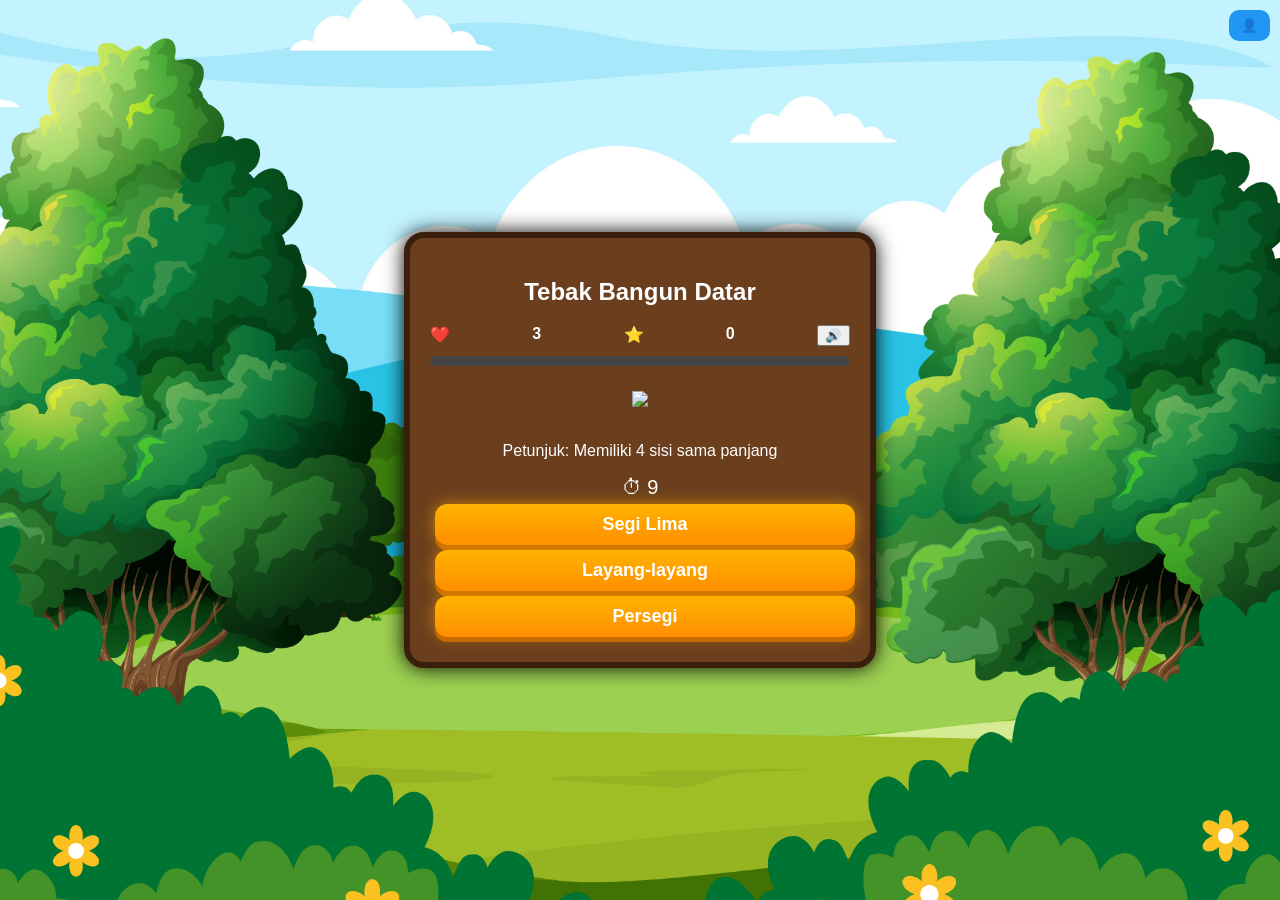
==== game.html @ fa1124dd "Main" ====
<!DOCTYPE html>
<html lang="id">
<head>
<meta charset="UTF-8">
<meta name="viewport" content="width=device-width,initial-scale=1.0">
<title>Game</title>

<link rel="stylesheet" href="style.css">

</head>

<body>

<div class="panel">

<button class="profileBtn" onclick="openProfile()">👤</button>

<h2>Tebak Bangun Datar</h2>

<div class="status">
❤️ <span id="lives">3</span>
⭐ <span id="score">0</span>
<button class="soundBtn" onclick="toggleSound()">🔊</button>
</div>

<div class="progress">
<div id="progressBar"></div>
</div>

<img id="shapeImg">

<p id="fact"></p>

<div class="timerBox">
⏱ <span id="timer">10</span>
</div>

<div id="answers"></div>

</div>

<!-- POPUP GAME -->
<div id="popup" class="popup">
<h2>🎉 Selesai!</h2>
<p id="finalScore"></p>
<p>✅ Benar: <span id="correctCount"></span></p>
<p>❌ Salah: <span id="wrongCount"></span></p>
<p>🏆 Highscore: <span id="bestScore"></span></p>

<button class="btn" onclick="restart()">Ulangi</button>
<button class="btn" onclick="home()">Home</button>
</div>

<!-- POPUP PROFIL -->
<div id="profilePopup" class="profilePopup">
<div class="profileBox">

<span class="closeBtn" onclick="closeProfile()">✖</span>

<h2>👥 Profil Tim</h2>

<div class="profileContent">

<div class="profileCard">
<h3>🧑‍🏫 Pemateri</h3>
<p><b>Sofiatunnisa</b></p>
<p>📍 Hulu Sungai Tengah, 07 April 2005</p>
<p>🎓 Teknologi Pendidikan – ULM</p>
<p class="desc">Mahasiswa yang berfokus pada pembelajaran inovatif.</p>
<p class="role">📘 Penyusun Modul</p>
<p>📧 sofia.tnnsa@gmail.com</p>
<p>📱 @sofia.tnnsa_</p>
</div>

<div class="profileCard">
<h3>👨‍💻 Pengembang</h3>
<p><b>M. Dimas Saputra</b></p>
<p>📍 Banjarmasin, 23 Maret 2005</p>
<p>🎓 Teknologi Pendidikan – ULM</p>
<p class="desc">Mengembangkan media pembelajaran interaktif.</p>
<p class="role">💻 Developer</p>
<p>📧 Dimasespigas23@gmail.com</p>
<p>📱 @Ch1.y_</p>
</div>

</div>
</div>
</div>

<!-- AUDIO -->
<audio id="bgm" src="sound/Pixel-Peeker-Polka-faster(chosic.com).mp3" loop></audio>
<audio id="correct" src="sound/mixkit-correct-answer-tone-2870.wav"></audio>
<audio id="wrong" src="sound/mixkit-wrong-answer-fail-notification-946.wav"></audio>

<script src="script.js"></script>

</body>
</html>
---- style.css ----
/* ================= BODY ================= */
body{
margin:0;
font-family:Arial;
background:url("background .png") center/cover no-repeat fixed;
height:100vh;
display:flex;
justify-content:center;
align-items:center;
}

/* ================= PANEL ================= */
.panel{
background:#6b3f1d;
border:6px solid #3a1f0c;
border-radius:20px;
padding:20px;
text-align:center;
color:white;
width:90%;
max-width:420px;
box-shadow:0 0 20px black;
}

/* ================= IMAGE ================= */
img{
width:140px;
margin:15px;
}

/* ================= STATUS ================= */
.status{
display:flex;
justify-content:space-between;
margin-bottom:10px;
font-weight:bold;
}

/* ================= PROGRESS ================= */
.progress{
background:#333;
height:10px;
border-radius:10px;
overflow:hidden;
margin:10px 0;
}

#progressBar{
background:lime;
height:100%;
width:0%;
transition:.3s;
}

/* ================= BUTTON GAME STYLE ================= */
.btn{
display:block;
width:100%;
margin:12px 0;
padding:12px;
font-size:18px;
border:none;
border-radius:12px;
background:linear-gradient(#ffb300,#ff8f00);
color:white;
font-weight:bold;
cursor:pointer;

box-shadow:
0 5px #c76b00,
0 0 15px rgba(255,170,0,0.6);

transition:.15s;
}

.btn:hover{
transform:scale(1.05);
}

.btn:active{
transform:translateY(4px);
box-shadow:0 2px #c76b00;
}

/* ================= POPUP GAME STYLE ================= */

.popup{
position:fixed;
top:50%;
left:50%;
transform:translate(-50%,-50%) scale(0.5);
opacity:0;
background:linear-gradient(180deg,#7a4a22,#4b2a12);
padding:30px 25px;
border-radius:22px;
text-align:center;
color:white;
z-index:10;
transition:.4s;

/* border */
border:5px solid #2b1407;

/* shadow cinematic */
box-shadow:
0 25px 60px rgba(0,0,0,0.9),
0 0 35px rgba(255,180,0,0.4),
inset 0 0 15px rgba(255,255,255,0.1);

overflow:hidden;
}

/* background gelap */
.popup::before{
content:"";
position:fixed;
top:0;
left:0;
width:100vw;
height:100vh;
background:rgba(0,0,0,0.7);
z-index:-1;
}

/* shine effect */
.popup::after{
content:"";
position:absolute;
top:-50%;
left:-60%;
width:60%;
height:200%;
background:linear-gradient(
120deg,
transparent,
rgba(255,255,255,0.25),
transparent
);
transform:rotate(25deg);
animation:shineMove 3s infinite;
}

@keyframes shineMove{
0%{left:-60%;}
100%{left:140%;}
}

/* popup muncul */
.popup.show{
opacity:1;
transform:translate(-50%,-50%) scale(1);
animation:popupBounce .6s ease;
}

@keyframes popupBounce{
0%{transform:translate(-50%,-50%) scale(.4);}
60%{transform:translate(-50%,-50%) scale(1.08);}
100%{transform:translate(-50%,-50%) scale(1);}
}

/* ================= WIN FLASH ================= */
.winFlash{
animation:winFlash .6s;
}

@keyframes winFlash{
0%{background:rgba(255,255,255,0);}
50%{background:rgba(255,255,255,0.25);}
100%{background:rgba(255,255,255,0);}
}

/* ================= SHAKE EFFECT ================= */
@keyframes screenShake{
20%{transform:translate(-8px,5px);}
40%{transform:translate(8px,-5px);}
60%{transform:translate(-6px,4px);}
80%{transform:translate(6px,-4px);}
}

.shakeScreen{
animation:screenShake .35s;
}

body{
margin:0;
font-family:Arial;
background:url("background .png") no-repeat center/cover;
}

/* PANEL */
.panel{
text-align:center;
padding:20px;
color:white;
}

/* STATUS */
.status{
display:flex;
justify-content:space-between;
}

/* PROGRESS */
.progress{
height:10px;
background:#444;
margin:10px 0;
}
#progressBar{
height:10px;
background:lime;
width:0%;
}

/* BUTTON */
.btn{
padding:10px;
margin:5px;
cursor:pointer;
}

/* TIMER */
.timerBox{
font-size:20px;
}

/* SHAKE */
.shakeScreen{
animation:shake .3s;
}
@keyframes shake{
0%{transform:translateX(0);}
25%{transform:translateX(-5px);}
50%{transform:translateX(5px);}
75%{transform:translateX(-5px);}
100%{transform:translateX(0);}
}

/* POPUP GAME */
.popup{
display:none;
position:fixed;
top:50%;
left:50%;
transform:translate(-50%,-50%);
background:white;
padding:20px;
border-radius:10px;
text-align:center;
}
.popup.show{
display:block;
}

/* ===== PROFIL PREMIUM ===== */
.profileBtn{
position:absolute;
top:10px;
right:10px;
background:#2196f3;
color:white;
border:none;
padding:8px 12px;
border-radius:10px;
cursor:pointer;
}

.profilePopup{
position:fixed;
top:0;
left:0;
width:100%;
height:100%;
background:rgba(0,0,0,0.7);
display:none;
justify-content:center;
align-items:center;
}

.profileBox{
background:rgba(255,255,255,0.1);
backdrop-filter:blur(15px);
padding:20px;
border-radius:15px;
color:white;
width:90%;
max-width:700px;
}

.profileContent{
display:flex;
gap:10px;
flex-wrap:wrap;
}

.profileCard{
flex:1;
background:rgba(255,255,255,0.1);
padding:10px;
border-radius:10px;
}

.closeBtn{
position:absolute;
top:10px;
right:20px;
cursor:pointer;
}
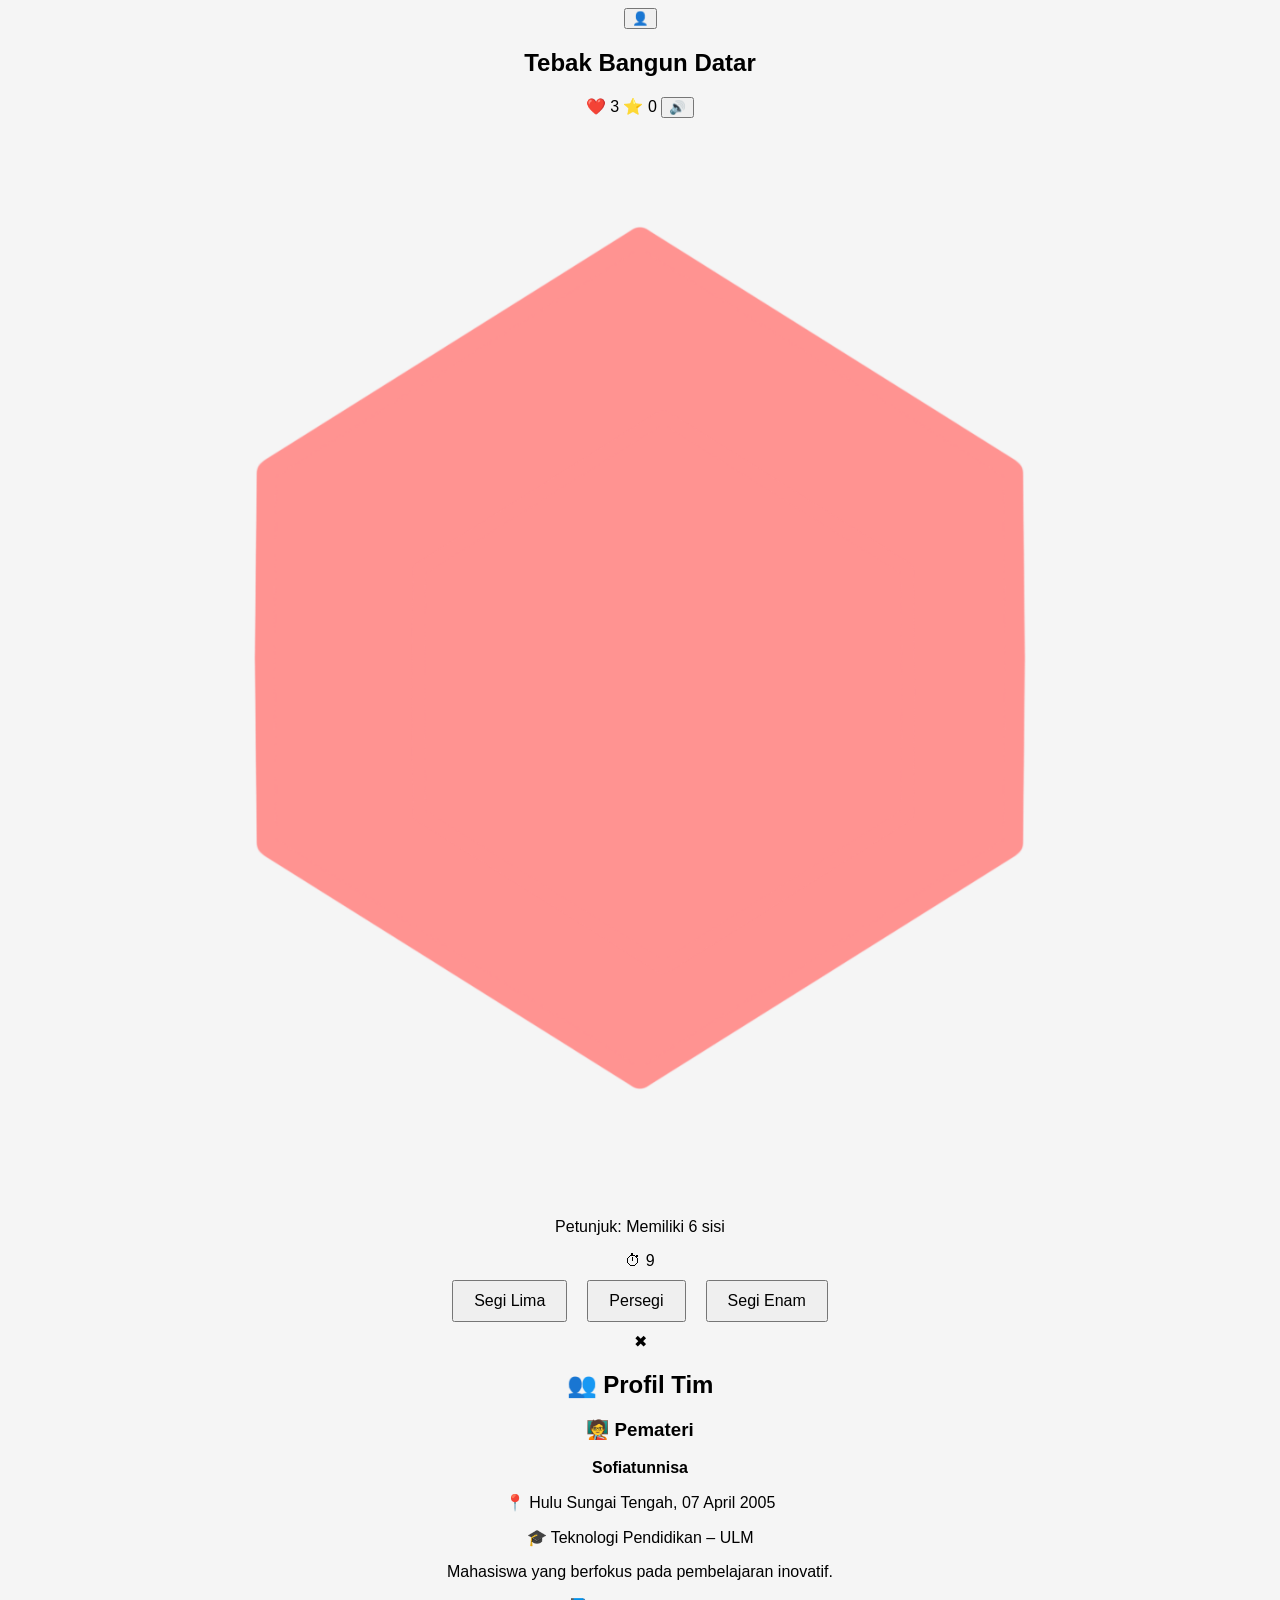
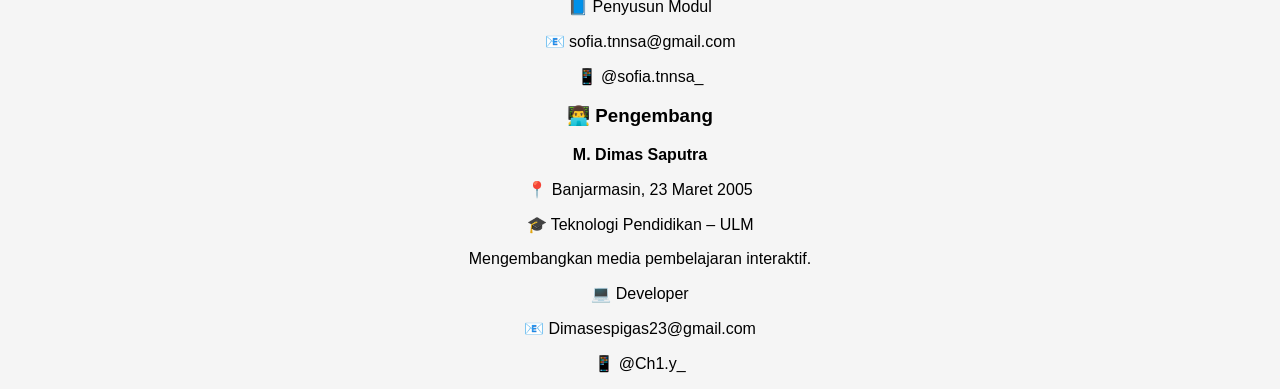
==== commit 9bb9baa5: "Update game.html" ====
--- a/game.html
+++ b/game.html
@@ -95,4 +95,4 @@
 <script src="script.js"></script>
 
 </body>
-</html>+</html>
--- a/style.css
+++ b/style.css
@@ -1,308 +1,39 @@
-/* ================= BODY ================= */
 body{
-margin:0;
-font-family:Arial;
-background:url("background .png") center/cover no-repeat fixed;
-height:100vh;
-display:flex;
-justify-content:center;
-align-items:center;
+  font-family: Arial;
+  text-align: center;
+  background: #f5f5f5;
 }
 
-/* ================= PANEL ================= */
-.panel{
-background:#6b3f1d;
-border:6px solid #3a1f0c;
-border-radius:20px;
-padding:20px;
-text-align:center;
-color:white;
-width:90%;
-max-width:420px;
-box-shadow:0 0 20px black;
+#answers button{
+  margin:10px;
+  padding:10px 20px;
+  font-size:16px;
+  cursor:pointer;
 }
 
-/* ================= IMAGE ================= */
-img{
-width:140px;
-margin:15px;
+.popup{
+  display:none;
+  position:fixed;
+  top:50%;
+  left:50%;
+  transform:translate(-50%,-50%);
+  background:white;
+  padding:20px;
+  border-radius:10px;
 }
 
-/* ================= STATUS ================= */
-.status{
-display:flex;
-justify-content:space-between;
-margin-bottom:10px;
-font-weight:bold;
-}
-
-/* ================= PROGRESS ================= */
-.progress{
-background:#333;
-height:10px;
-border-radius:10px;
-overflow:hidden;
-margin:10px 0;
-}
-
-#progressBar{
-background:lime;
-height:100%;
-width:0%;
-transition:.3s;
-}
-
-/* ================= BUTTON GAME STYLE ================= */
-.btn{
-display:block;
-width:100%;
-margin:12px 0;
-padding:12px;
-font-size:18px;
-border:none;
-border-radius:12px;
-background:linear-gradient(#ffb300,#ff8f00);
-color:white;
-font-weight:bold;
-cursor:pointer;
-
-box-shadow:
-0 5px #c76b00,
-0 0 15px rgba(255,170,0,0.6);
-
-transition:.15s;
-}
-
-.btn:hover{
-transform:scale(1.05);
-}
-
-.btn:active{
-transform:translateY(4px);
-box-shadow:0 2px #c76b00;
-}
-
-/* ================= POPUP GAME STYLE ================= */
-
-.popup{
-position:fixed;
-top:50%;
-left:50%;
-transform:translate(-50%,-50%) scale(0.5);
-opacity:0;
-background:linear-gradient(180deg,#7a4a22,#4b2a12);
-padding:30px 25px;
-border-radius:22px;
-text-align:center;
-color:white;
-z-index:10;
-transition:.4s;
-
-/* border */
-border:5px solid #2b1407;
-
-/* shadow cinematic */
-box-shadow:
-0 25px 60px rgba(0,0,0,0.9),
-0 0 35px rgba(255,180,0,0.4),
-inset 0 0 15px rgba(255,255,255,0.1);
-
-overflow:hidden;
-}
-
-/* background gelap */
-.popup::before{
-content:"";
-position:fixed;
-top:0;
-left:0;
-width:100vw;
-height:100vh;
-background:rgba(0,0,0,0.7);
-z-index:-1;
-}
-
-/* shine effect */
-.popup::after{
-content:"";
-position:absolute;
-top:-50%;
-left:-60%;
-width:60%;
-height:200%;
-background:linear-gradient(
-120deg,
-transparent,
-rgba(255,255,255,0.25),
-transparent
-);
-transform:rotate(25deg);
-animation:shineMove 3s infinite;
-}
-
-@keyframes shineMove{
-0%{left:-60%;}
-100%{left:140%;}
-}
-
-/* popup muncul */
 .popup.show{
-opacity:1;
-transform:translate(-50%,-50%) scale(1);
-animation:popupBounce .6s ease;
-}
-
-@keyframes popupBounce{
-0%{transform:translate(-50%,-50%) scale(.4);}
-60%{transform:translate(-50%,-50%) scale(1.08);}
-100%{transform:translate(-50%,-50%) scale(1);}
-}
-
-/* ================= WIN FLASH ================= */
-.winFlash{
-animation:winFlash .6s;
-}
-
-@keyframes winFlash{
-0%{background:rgba(255,255,255,0);}
-50%{background:rgba(255,255,255,0.25);}
-100%{background:rgba(255,255,255,0);}
-}
-
-/* ================= SHAKE EFFECT ================= */
-@keyframes screenShake{
-20%{transform:translate(-8px,5px);}
-40%{transform:translate(8px,-5px);}
-60%{transform:translate(-6px,4px);}
-80%{transform:translate(6px,-4px);}
+  display:block;
 }
 
 .shakeScreen{
-animation:screenShake .35s;
+  animation:shake 0.3s;
 }
 
-body{
-margin:0;
-font-family:Arial;
-background:url("background .png") no-repeat center/cover;
+@keyframes shake{
+  0%{transform:translate(0)}
+  25%{transform:translate(-5px)}
+  50%{transform:translate(5px)}
+  75%{transform:translate(-5px)}
+  100%{transform:translate(0)}
 }
-
-/* PANEL */
-.panel{
-text-align:center;
-padding:20px;
-color:white;
-}
-
-/* STATUS */
-.status{
-display:flex;
-justify-content:space-between;
-}
-
-/* PROGRESS */
-.progress{
-height:10px;
-background:#444;
-margin:10px 0;
-}
-#progressBar{
-height:10px;
-background:lime;
-width:0%;
-}
-
-/* BUTTON */
-.btn{
-padding:10px;
-margin:5px;
-cursor:pointer;
-}
-
-/* TIMER */
-.timerBox{
-font-size:20px;
-}
-
-/* SHAKE */
-.shakeScreen{
-animation:shake .3s;
-}
-@keyframes shake{
-0%{transform:translateX(0);}
-25%{transform:translateX(-5px);}
-50%{transform:translateX(5px);}
-75%{transform:translateX(-5px);}
-100%{transform:translateX(0);}
-}
-
-/* POPUP GAME */
-.popup{
-display:none;
-position:fixed;
-top:50%;
-left:50%;
-transform:translate(-50%,-50%);
-background:white;
-padding:20px;
-border-radius:10px;
-text-align:center;
-}
-.popup.show{
-display:block;
-}
-
-/* ===== PROFIL PREMIUM ===== */
-.profileBtn{
-position:absolute;
-top:10px;
-right:10px;
-background:#2196f3;
-color:white;
-border:none;
-padding:8px 12px;
-border-radius:10px;
-cursor:pointer;
-}
-
-.profilePopup{
-position:fixed;
-top:0;
-left:0;
-width:100%;
-height:100%;
-background:rgba(0,0,0,0.7);
-display:none;
-justify-content:center;
-align-items:center;
-}
-
-.profileBox{
-background:rgba(255,255,255,0.1);
-backdrop-filter:blur(15px);
-padding:20px;
-border-radius:15px;
-color:white;
-width:90%;
-max-width:700px;
-}
-
-.profileContent{
-display:flex;
-gap:10px;
-flex-wrap:wrap;
-}
-
-.profileCard{
-flex:1;
-background:rgba(255,255,255,0.1);
-padding:10px;
-border-radius:10px;
-}
-
-.closeBtn{
-position:absolute;
-top:10px;
-right:20px;
-cursor:pointer;
-}
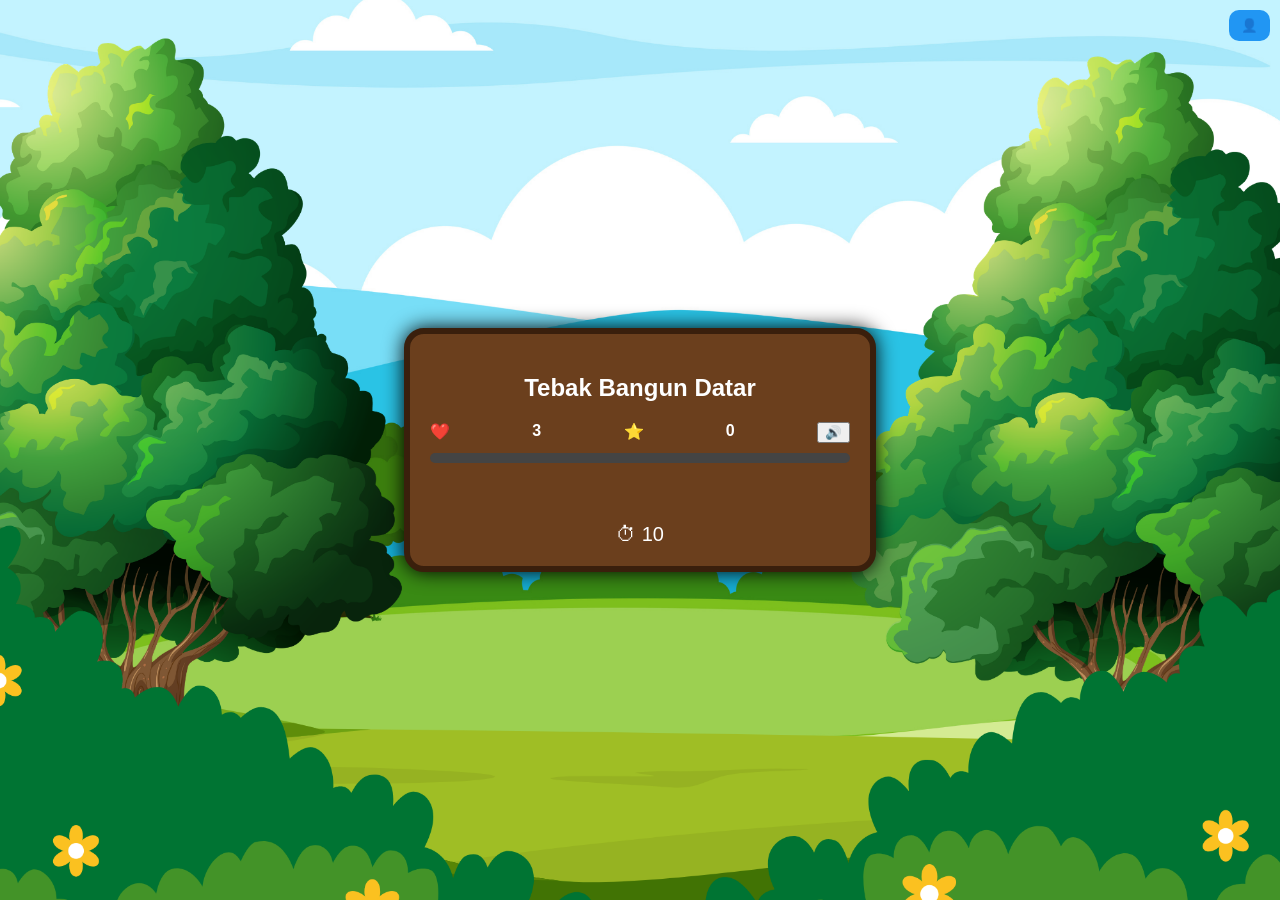
==== commit 151c096b: "Update game.html" ====
--- a/game.html
+++ b/game.html
@@ -92,6 +92,10 @@
 <audio id="correct" src="sound/mixkit-correct-answer-tone-2870.wav"></audio>
 <audio id="wrong" src="sound/mixkit-wrong-answer-fail-notification-946.wav"></audio>
 
+  <audio id="bgm" loop>
+    <source src="sound/Pixel-Peeker-Polka-faster(chosic.com).mp3" type="audio/mpeg">
+</audio>
+
 <script src="script.js"></script>
 
 </body>
--- a/style.css
+++ b/style.css
@@ -1,39 +1,308 @@
+/* ================= BODY ================= */
 body{
-  font-family: Arial;
-  text-align: center;
-  background: #f5f5f5;
-}
-
-#answers button{
-  margin:10px;
-  padding:10px 20px;
-  font-size:16px;
-  cursor:pointer;
-}
+margin:0;
+font-family:Arial;
+background:url("background .png") center/cover no-repeat fixed;
+height:100vh;
+display:flex;
+justify-content:center;
+align-items:center;
+}
+
+/* ================= PANEL ================= */
+.panel{
+background:#6b3f1d;
+border:6px solid #3a1f0c;
+border-radius:20px;
+padding:20px;
+text-align:center;
+color:white;
+width:90%;
+max-width:420px;
+box-shadow:0 0 20px black;
+}
+
+/* ================= IMAGE ================= */
+img{
+width:140px;
+margin:15px;
+}
+
+/* ================= STATUS ================= */
+.status{
+display:flex;
+justify-content:space-between;
+margin-bottom:10px;
+font-weight:bold;
+}
+
+/* ================= PROGRESS ================= */
+.progress{
+background:#333;
+height:10px;
+border-radius:10px;
+overflow:hidden;
+margin:10px 0;
+}
+
+#progressBar{
+background:lime;
+height:100%;
+width:0%;
+transition:.3s;
+}
+
+/* ================= BUTTON GAME STYLE ================= */
+.btn{
+display:block;
+width:100%;
+margin:12px 0;
+padding:12px;
+font-size:18px;
+border:none;
+border-radius:12px;
+background:linear-gradient(#ffb300,#ff8f00);
+color:white;
+font-weight:bold;
+cursor:pointer;
+
+box-shadow:
+0 5px #c76b00,
+0 0 15px rgba(255,170,0,0.6);
+
+transition:.15s;
+}
+
+.btn:hover{
+transform:scale(1.05);
+}
+
+.btn:active{
+transform:translateY(4px);
+box-shadow:0 2px #c76b00;
+}
+
+/* ================= POPUP GAME STYLE ================= */
 
 .popup{
-  display:none;
-  position:fixed;
-  top:50%;
-  left:50%;
-  transform:translate(-50%,-50%);
-  background:white;
-  padding:20px;
-  border-radius:10px;
-}
-
+position:fixed;
+top:50%;
+left:50%;
+transform:translate(-50%,-50%) scale(0.5);
+opacity:0;
+background:linear-gradient(180deg,#7a4a22,#4b2a12);
+padding:30px 25px;
+border-radius:22px;
+text-align:center;
+color:white;
+z-index:10;
+transition:.4s;
+
+/* border */
+border:5px solid #2b1407;
+
+/* shadow cinematic */
+box-shadow:
+0 25px 60px rgba(0,0,0,0.9),
+0 0 35px rgba(255,180,0,0.4),
+inset 0 0 15px rgba(255,255,255,0.1);
+
+overflow:hidden;
+}
+
+/* background gelap */
+.popup::before{
+content:"";
+position:fixed;
+top:0;
+left:0;
+width:100vw;
+height:100vh;
+background:rgba(0,0,0,0.7);
+z-index:-1;
+}
+
+/* shine effect */
+.popup::after{
+content:"";
+position:absolute;
+top:-50%;
+left:-60%;
+width:60%;
+height:200%;
+background:linear-gradient(
+120deg,
+transparent,
+rgba(255,255,255,0.25),
+transparent
+);
+transform:rotate(25deg);
+animation:shineMove 3s infinite;
+}
+
+@keyframes shineMove{
+0%{left:-60%;}
+100%{left:140%;}
+}
+
+/* popup muncul */
 .popup.show{
-  display:block;
+opacity:1;
+transform:translate(-50%,-50%) scale(1);
+animation:popupBounce .6s ease;
+}
+
+@keyframes popupBounce{
+0%{transform:translate(-50%,-50%) scale(.4);}
+60%{transform:translate(-50%,-50%) scale(1.08);}
+100%{transform:translate(-50%,-50%) scale(1);}
+}
+
+/* ================= WIN FLASH ================= */
+.winFlash{
+animation:winFlash .6s;
+}
+
+@keyframes winFlash{
+0%{background:rgba(255,255,255,0);}
+50%{background:rgba(255,255,255,0.25);}
+100%{background:rgba(255,255,255,0);}
+}
+
+/* ================= SHAKE EFFECT ================= */
+@keyframes screenShake{
+20%{transform:translate(-8px,5px);}
+40%{transform:translate(8px,-5px);}
+60%{transform:translate(-6px,4px);}
+80%{transform:translate(6px,-4px);}
 }
 
 .shakeScreen{
-  animation:shake 0.3s;
-}
-
+animation:screenShake .35s;
+}
+
+body{
+margin:0;
+font-family:Arial;
+background:url("background .png") no-repeat center/cover;
+}
+
+/* PANEL */
+.panel{
+text-align:center;
+padding:20px;
+color:white;
+}
+
+/* STATUS */
+.status{
+display:flex;
+justify-content:space-between;
+}
+
+/* PROGRESS */
+.progress{
+height:10px;
+background:#444;
+margin:10px 0;
+}
+#progressBar{
+height:10px;
+background:lime;
+width:0%;
+}
+
+/* BUTTON */
+.btn{
+padding:10px;
+margin:5px;
+cursor:pointer;
+}
+
+/* TIMER */
+.timerBox{
+font-size:20px;
+}
+
+/* SHAKE */
+.shakeScreen{
+animation:shake .3s;
+}
 @keyframes shake{
-  0%{transform:translate(0)}
-  25%{transform:translate(-5px)}
-  50%{transform:translate(5px)}
-  75%{transform:translate(-5px)}
-  100%{transform:translate(0)}
-}
+0%{transform:translateX(0);}
+25%{transform:translateX(-5px);}
+50%{transform:translateX(5px);}
+75%{transform:translateX(-5px);}
+100%{transform:translateX(0);}
+}
+
+/* POPUP GAME */
+.popup{
+display:none;
+position:fixed;
+top:50%;
+left:50%;
+transform:translate(-50%,-50%);
+background:white;
+padding:20px;
+border-radius:10px;
+text-align:center;
+}
+.popup.show{
+display:block;
+}
+
+/* ===== PROFIL PREMIUM ===== */
+.profileBtn{
+position:absolute;
+top:10px;
+right:10px;
+background:#2196f3;
+color:white;
+border:none;
+padding:8px 12px;
+border-radius:10px;
+cursor:pointer;
+}
+
+.profilePopup{
+position:fixed;
+top:0;
+left:0;
+width:100%;
+height:100%;
+background:rgba(0,0,0,0.7);
+display:none;
+justify-content:center;
+align-items:center;
+}
+
+.profileBox{
+background:rgba(255,255,255,0.1);
+backdrop-filter:blur(15px);
+padding:20px;
+border-radius:15px;
+color:white;
+width:90%;
+max-width:700px;
+}
+
+.profileContent{
+display:flex;
+gap:10px;
+flex-wrap:wrap;
+}
+
+.profileCard{
+flex:1;
+background:rgba(255,255,255,0.1);
+padding:10px;
+border-radius:10px;
+}
+
+.closeBtn{
+position:absolute;
+top:10px;
+right:20px;
+cursor:pointer;
+}
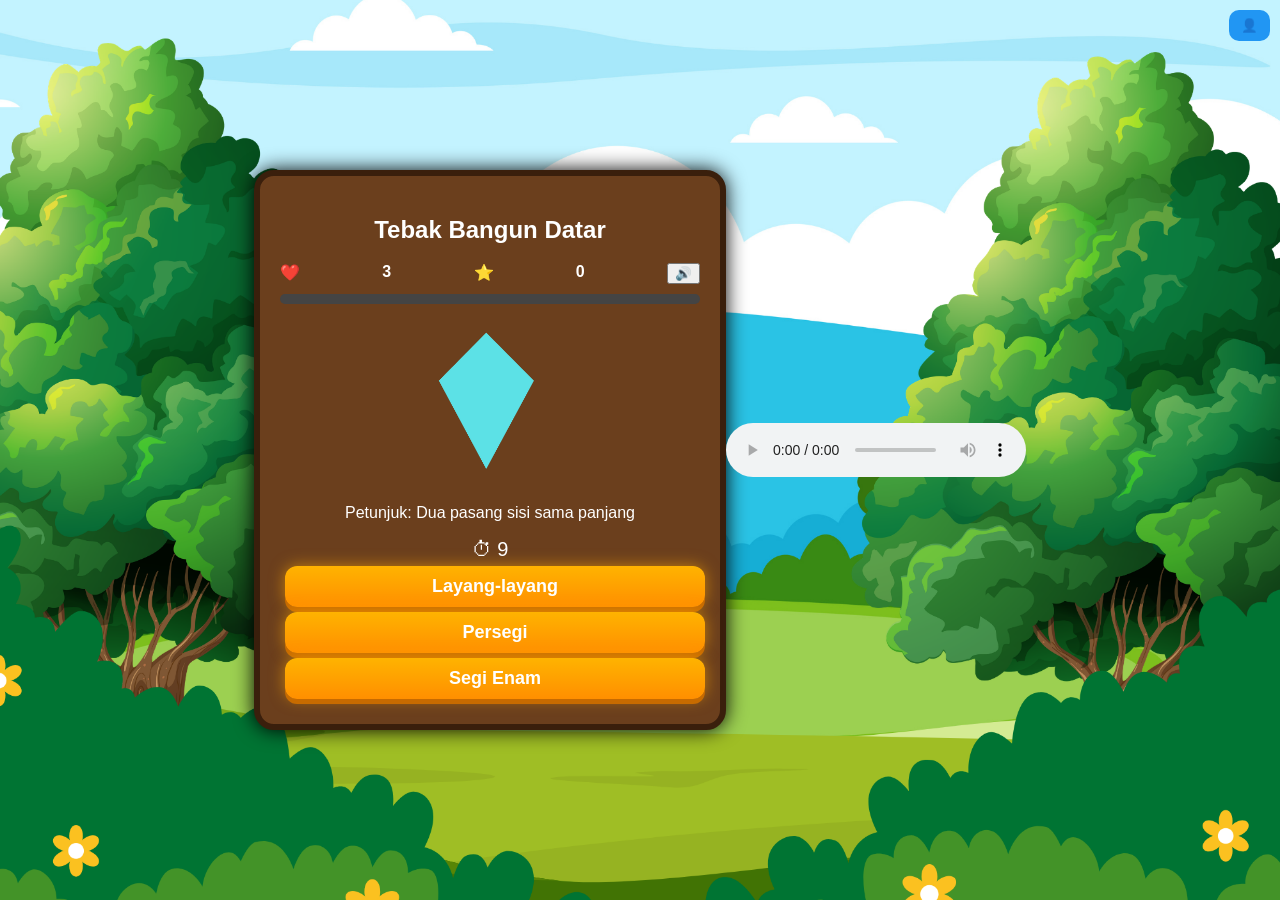
==== commit e7d4ccd2: "Update game.html" ====
--- a/game.html
+++ b/game.html
@@ -92,10 +92,9 @@
 <audio id="correct" src="sound/mixkit-correct-answer-tone-2870.wav"></audio>
 <audio id="wrong" src="sound/mixkit-wrong-answer-fail-notification-946.wav"></audio>
 
-  <audio id="bgm" loop>
-    <source src="sound/Pixel-Peeker-Polka-faster(chosic.com).mp3" type="audio/mpeg">
+<audio controls>
+    <source src="sound/Pixel-Peeker-Polka-faster(chosic.com).mp3" type="audio/mp3">
 </audio>
-
 <script src="script.js"></script>
 
 </body>
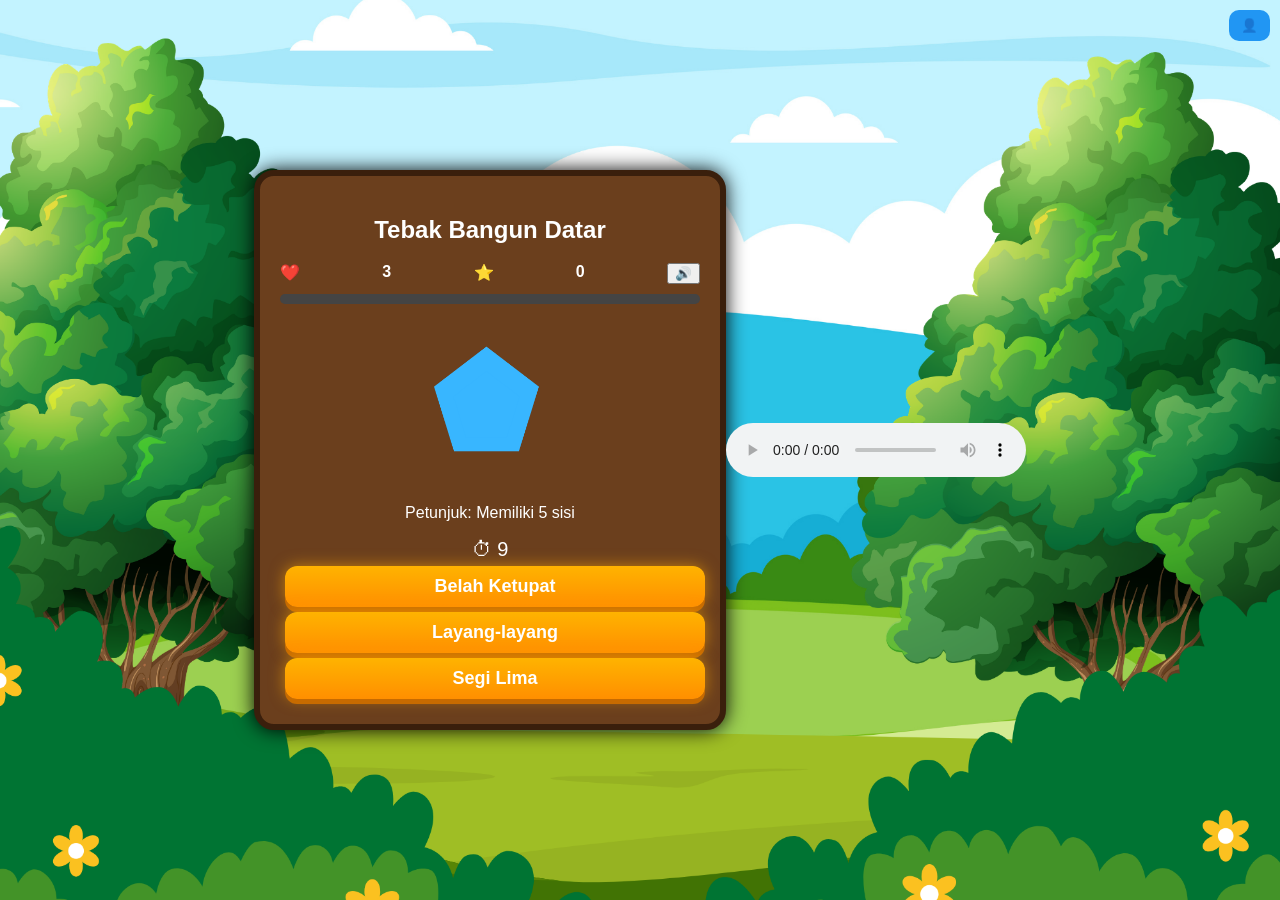
==== commit e78a6752: "Update game.html" ====
--- a/game.html
+++ b/game.html
@@ -92,9 +92,10 @@
 <audio id="correct" src="sound/mixkit-correct-answer-tone-2870.wav"></audio>
 <audio id="wrong" src="sound/mixkit-wrong-answer-fail-notification-946.wav"></audio>
 
-<audio controls>
+<audio controls autoplay loop>
     <source src="sound/Pixel-Peeker-Polka-faster(chosic.com).mp3" type="audio/mp3">
 </audio>
+    
 <script src="script.js"></script>
 
 </body>
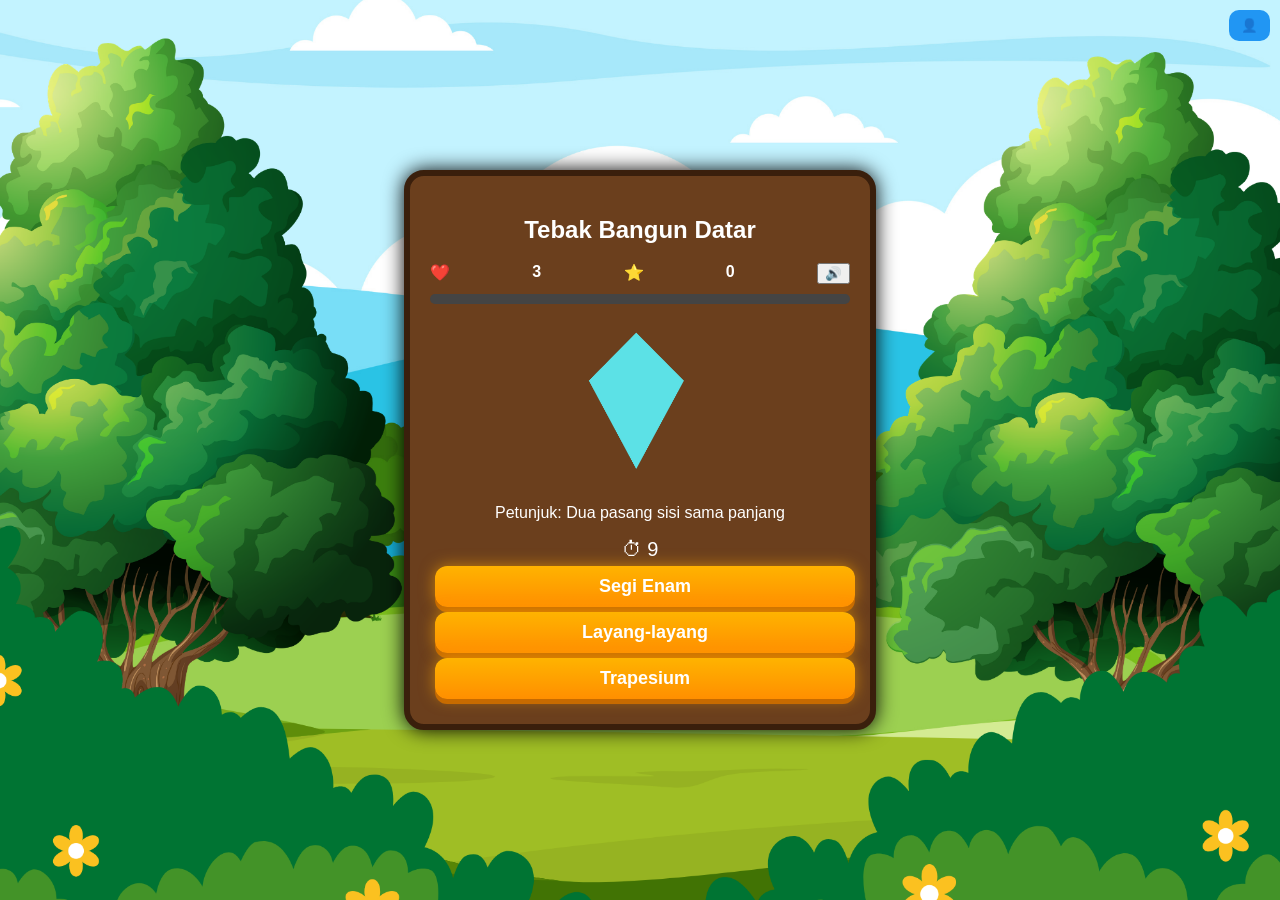
==== commit 6dcbd14a: "Update game.html" ====
--- a/game.html
+++ b/game.html
@@ -92,9 +92,9 @@
 <audio id="correct" src="sound/mixkit-correct-answer-tone-2870.wav"></audio>
 <audio id="wrong" src="sound/mixkit-wrong-answer-fail-notification-946.wav"></audio>
 
-<audio controls autoplay loop>
+<audio hidden autoplay loop>
     <source src="sound/Pixel-Peeker-Polka-faster(chosic.com).mp3" type="audio/mp3">
-</audio>
+  </audio>
     
 <script src="script.js"></script>
 
